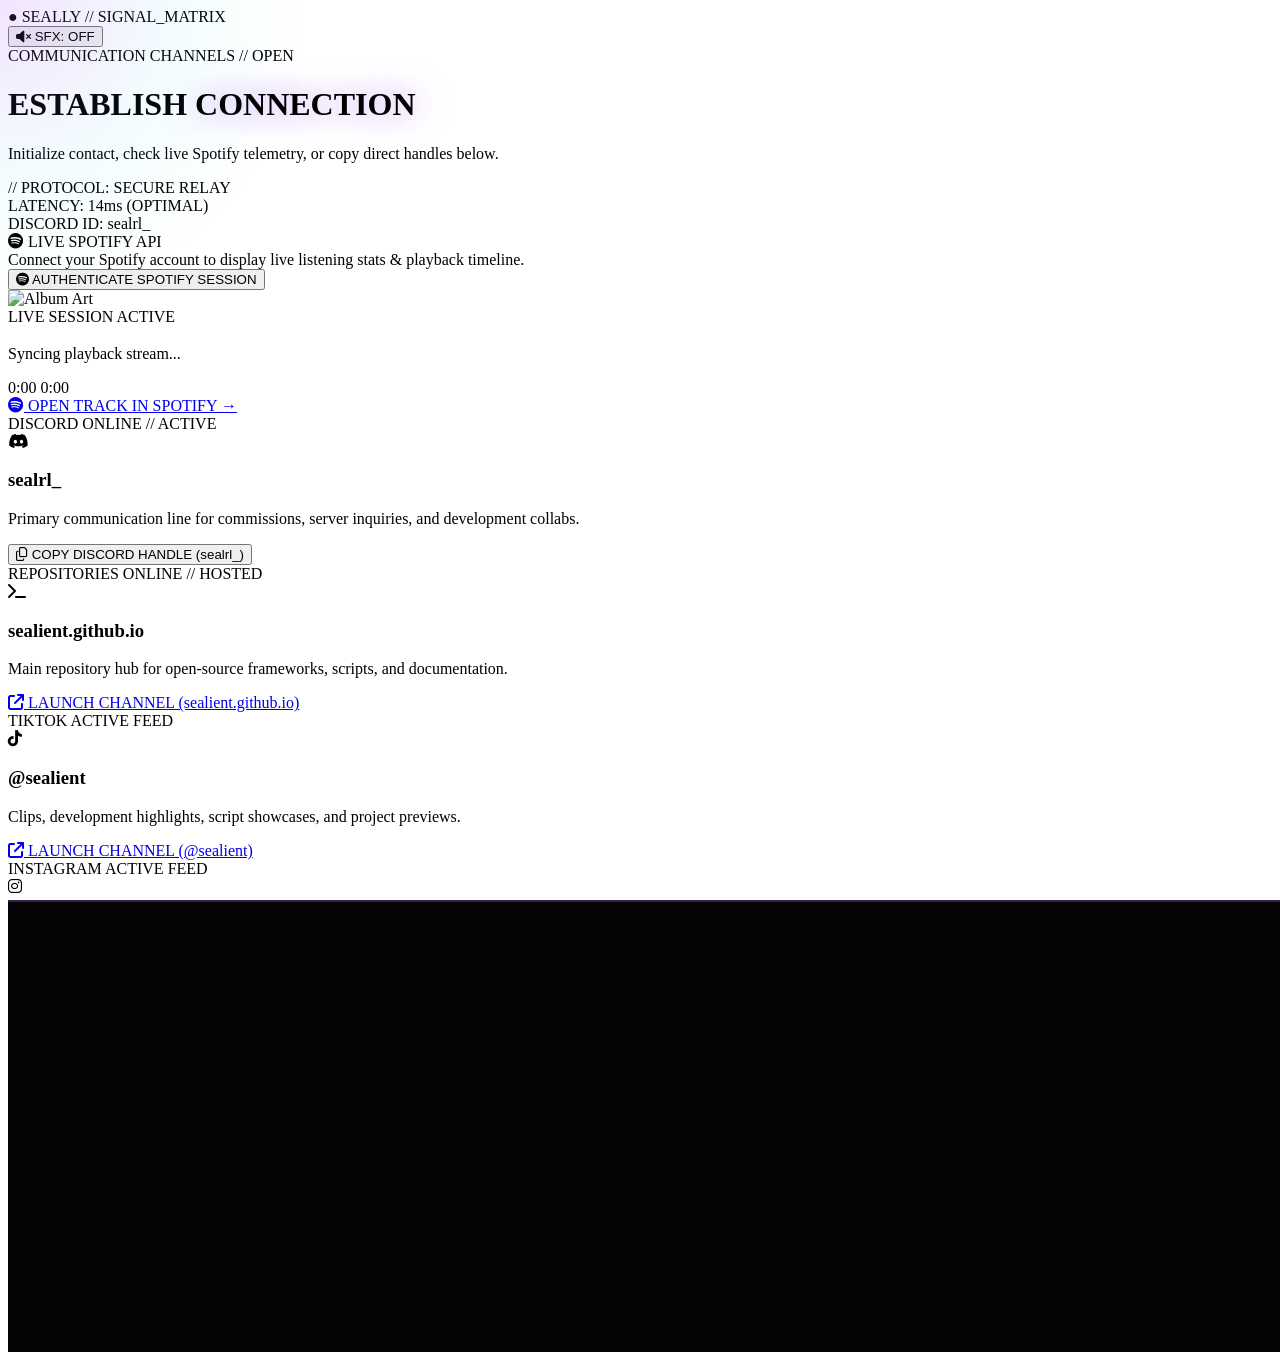
==== connect.html @ 22bb92e8 "Add files via upload" ====
<!DOCTYPE html>
<html lang="en">
<head>
  <meta charset="UTF-8" />
  <meta name="viewport" content="width=device-width, initial-scale=1.0" />
  <title>SEALLY // CONNECT & LIVE SPOTIFY</title>
  
  <!-- Tailwind CSS CDN -->
  <script src="https://cdn.tailwindcss.com"></script>
  <script>
    tailwind.config = {
      theme: {
        extend: {
          colors: {
            accent: {
              DEFAULT: '#a855f7',
              neon: '#c084fc',
              cyan: '#22d3ee',
              dark: '#581c87'
            },
            spotify: '#1db954'
          },
          fontFamily: {
            sans: ['Inter', 'system-ui', 'sans-serif'],
            mono: ['JetBrains Mono', 'Courier New', 'monospace'],
          }
        }
      }
    }
  </script>
  
  <link rel="stylesheet" href="style.css" />
  <link rel="stylesheet" href="https://cdnjs.cloudflare.com/ajax/libs/font-awesome/6.4.0/css/all.min.css" />
  <link href="https://fonts.googleapis.com/css2?family=Inter:wght@300;400;600;900&family=JetBrains+Mono:wght@400;700&display=swap" rel="stylesheet">
</head>
<body class="bg-black text-white font-sans min-h-screen selection:bg-accent selection:text-white flex flex-col justify-between p-6 md:p-16 lg:p-24 overflow-x-hidden relative page-entering">

  <!-- MOUSE-REACTIVE AMBIENT GLOW -->
  <div id="mouse-glow"></div>

  <!-- CINEMATIC SHOCKWAVE FLASH -->
  <div id="shockwave-flash" class="fixed inset-0 pointer-events-none z-50"></div>

  <!-- UNIFIED CENTER-SPLIT CURTAINS & LASER ENGINE -->
  <div id="split-container" class="fixed inset-0 pointer-events-none z-40 flex flex-col overflow-hidden">
    <div class="curtain-half curtain-top-half"></div>
    <div id="center-laser" class="middle-laser-line"></div>
    <div class="curtain-half curtain-bottom-half"></div>
  </div>

  <!-- TOP EDITORIAL HEADER -->
  <header class="w-full max-w-[1600px] mx-auto flex justify-between items-center pb-8 border-b border-neutral-900 text-xs font-mono uppercase tracking-widest relative z-20">
    <div class="flex items-center gap-3">
      <span class="text-accent font-bold animate-pulse">●</span>
      <span class="text-neutral-400">SEALLY // SIGNAL_MATRIX</span>
    </div>

    <!-- AUDIO TOGGLE -->
    <button id="sfx-toggle" class="text-neutral-500 hover:text-accent transition flex items-center gap-2 cursor-pointer bg-neutral-950 px-4 py-2 border border-neutral-900 text-xs">
      <i class="fa-solid fa-volume-xmark" id="sfx-icon"></i>
      <span id="sfx-text">SFX: OFF</span>
    </button>
  </header>

  <!-- MAIN WORKSPACE -->
  <main class="w-full max-w-[1600px] mx-auto my-auto py-12 lg:py-16 relative z-20 space-y-12">

    <!-- PAGE HEADER -->
    <div class="hero-reveal-1 flex flex-col md:flex-row justify-between items-start md:items-end gap-6 pb-8 border-b border-neutral-900">
      <div class="space-y-4 max-w-2xl">
        <div class="inline-flex items-center gap-3 border border-neutral-800 bg-neutral-950/60 text-neutral-400 font-mono text-xs px-4 py-2 uppercase tracking-wider">
          <span class="w-2 h-2 rounded-full bg-accent animate-ping"></span>
          <span>COMMUNICATION CHANNELS // OPEN</span>
        </div>
        <h1 class="text-5xl sm:text-7xl font-black tracking-tighter uppercase">
          ESTABLISH <span class="text-accent glow-heading">CONNECTION</span>
        </h1>
        <p class="text-neutral-400 text-sm sm:text-base font-mono">
          Initialize contact, check live Spotify telemetry, or copy direct handles below.
        </p>
      </div>

      <!-- TERMINAL STATUS READOUT -->
      <div class="bg-neutral-950/80 border border-neutral-900 p-6 backdrop-blur-md space-y-2 font-mono text-xs min-w-[280px]">
        <div class="text-accent uppercase tracking-widest">// PROTOCOL: SECURE RELAY</div>
        <div class="flex justify-between text-neutral-400 py-1 border-b border-neutral-900">
          <span>LATENCY:</span>
          <span class="text-white">14ms (OPTIMAL)</span>
        </div>
        <div class="flex justify-between text-neutral-400 py-1">
          <span>DISCORD ID:</span>
          <span class="text-accent select-all">sealrl_</span>
        </div>
      </div>
    </div>

    <!-- LIVE SPOTIFY API TELEMETRY HUD -->
    <div class="hero-reveal-2 bg-neutral-950/80 border border-neutral-900 p-6 lg:p-8 backdrop-blur-md relative overflow-hidden space-y-6">
      <div class="absolute top-0 right-0 bg-spotify text-black font-mono text-[9px] px-3 py-1 font-bold uppercase tracking-widest flex items-center gap-1.5">
        <i class="fa-brands fa-spotify"></i> LIVE SPOTIFY API
      </div>

      <!-- AUTH REQUIRED STATE (Shown if token is missing) -->
      <div id="spotify-auth-box" class="py-8 text-center space-y-4">
        <div class="text-xs font-mono text-neutral-400 uppercase tracking-widest">Connect your Spotify account to display live listening stats & playback timeline.</div>
        <button onclick="loginWithSpotify()" class="px-6 py-3 bg-spotify text-black font-bold font-mono text-xs uppercase tracking-widest hover:bg-white transition cursor-pointer inline-flex items-center gap-2">
          <i class="fa-brands fa-spotify text-base"></i> AUTHENTICATE SPOTIFY SESSION
        </button>
      </div>

      <!-- PLAYER HUD (Hidden until authenticated and active) -->
      <div id="spotify-player-box" class="grid grid-cols-1 lg:grid-cols-12 gap-8 items-center hidden">
        <div class="lg:col-span-5 flex items-center gap-5">
          <div class="relative w-20 h-20 sm:w-24 sm:h-24 bg-black border border-neutral-800 flex-shrink-0 overflow-hidden">
            <img id="spotify-art" src="" alt="Album Art" class="w-full h-full object-cover filter contrast-110" />
            <div class="absolute inset-0 bg-spotify/10 mix-blend-overlay"></div>
          </div>
          <div class="space-y-1 overflow-hidden">
            <div class="text-[10px] font-mono text-spotify uppercase tracking-widest flex items-center gap-2">
              <span id="spotify-pulse-dot" class="w-1.5 h-1.5 rounded-full bg-spotify animate-pulse"></span>
              <span id="spotify-status-text">LIVE SESSION ACTIVE</span>
            </div>
            <h3 id="spotify-title" class="text-xl sm:text-2xl font-bold uppercase tracking-tight truncate"></h3>
            <p id="spotify-artist" class="text-xs font-mono text-neutral-400 uppercase tracking-wide"></p>
          </div>
        </div>

        <div class="lg:col-span-7 space-y-4 bg-black/60 p-6 border border-neutral-900">
          <div class="h-10 flex items-center justify-center text-center overflow-hidden">
            <p id="spotify-playback-state" class="text-xs sm:text-sm font-mono text-accent uppercase tracking-wider">
              Syncing playback stream...
            </p>
          </div>

          <div class="space-y-1.5 font-mono text-[10px] text-neutral-500">
            <div class="flex justify-between">
              <span id="current-time-label">0:00</span>
              <span id="total-time-label">0:00</span>
            </div>
            <div class="w-full h-1.5 bg-neutral-900 overflow-hidden relative">
              <div id="progress-bar" class="h-full bg-spotify w-0 transition-all duration-300"></div>
            </div>
          </div>

          <div class="pt-2">
            <a id="spotify-listen-link" href="#" target="_blank" class="w-full py-3 bg-neutral-900 border border-neutral-800 text-spotify font-bold font-mono text-xs uppercase tracking-widest text-center block hover:bg-spotify hover:text-black transition duration-300 flex items-center justify-center gap-2">
              <i class="fa-brands fa-spotify"></i>
              <span>OPEN TRACK IN SPOTIFY →</span>
            </a>
          </div>
        </div>
      </div>
    </div>

    <!-- INTERACTIVE SIGNAL MATRIX GRID -->
    <div class="hero-reveal-2 grid grid-cols-1 md:grid-cols-2 gap-6" id="signal-matrix">
      <!-- Injected dynamically via connect-data.js -->
    </div>

  </main>

  <!-- BOTTOM EDITORIAL FOOTER -->
  <footer class="w-full max-w-[1600px] mx-auto pt-8 border-t border-neutral-900 flex flex-col sm:flex-row justify-between items-center gap-4 text-xs font-mono uppercase tracking-widest relative z-20 text-neutral-500">
    <div>© 2026 SEALLY. ALL RIGHTS RESERVED.</div>
    <div class="flex items-center gap-8 font-bold">
      <a href="index.html" class="portal-link editorial-link text-accent uppercase">Index</a>
      <a href="projects.html" class="portal-link editorial-link hover:text-white transition uppercase">Projects</a>
      <a href="roblox.html" class="portal-link editorial-link hover:text-white transition uppercase">Roblox</a>
      <a href="minecraft.html" class="portal-link editorial-link hover:text-white transition uppercase">Minecraft</a>
      <a href="drawings.html" class="portal-link editorial-link hover:text-white transition uppercase">Drawings</a>
      <a href="connect.html" class="portal-link editorial-link text-white uppercase">Connect</a>
    </div>
  </footer>

  <!-- LOAD DATA FIRST, THEN LOGIC -->
  <script src="connect-data.js"></script>
  <script src="script.js"></script>
  <script>
    const clientId = 'ddbd4ee6171a4a91a42bd8f85a821d00';
    const redirectUri = window.location.origin + window.location.pathname; // Dynamically matches current page (supports local/GitHub pages callback)
    const scopes = ['user-read-currently-playing', 'user-read-playback-state'];

    document.addEventListener('DOMContentLoaded', async () => {
      // 1. Render Social Signal Matrix
      const matrix = document.getElementById('signal-matrix');
      if (matrix && typeof socialChannelsData !== 'undefined') {
        socialChannelsData.forEach((channel) => {
          const card = document.createElement('div');
          card.className = "bg-neutral-950/60 border border-neutral-900 hover:border-accent p-8 backdrop-blur-md space-y-6 transition duration-500 group relative overflow-hidden flex flex-col justify-between";
          
          let actionHTML = "";
          if (channel.type === "copy") {
            actionHTML = `
              <button onclick="copyToClipboard('${channel.value}', this)" class="w-full py-4 bg-neutral-900 border border-neutral-800 text-white font-bold font-mono text-xs uppercase tracking-widest text-center cursor-pointer hover:border-accent hover:text-accent transition duration-300 flex items-center justify-center gap-2">
                <i class="fa-regular fa-copy"></i>
                <span class="btn-label">COPY DISCORD HANDLE (${channel.handle})</span>
              </button>
            `;
          } else {
            actionHTML = `
              <a href="${channel.value}" target="_blank" class="w-full py-4 bg-neutral-900 border border-neutral-800 text-white font-bold font-mono text-xs uppercase tracking-widest text-center block hover:border-accent hover:text-accent transition duration-300 flex items-center justify-center gap-2">
                <i class="fa-solid fa-arrow-up-right-from-square"></i>
                <span>LAUNCH CHANNEL (${channel.handle})</span>
              </a>
            `;
          }

          card.innerHTML = `
            <div class="space-y-4">
              <div class="flex justify-between items-center text-xs font-mono">
                <span class="text-neutral-500">${channel.label}</span>
                <span class="text-accent animate-pulse">${channel.status}</span>
              </div>
              <div class="flex items-center gap-4">
                <div class="w-12 h-12 bg-black border border-neutral-800 flex items-center justify-center text-accent text-xl group-hover:scale-110 transition duration-300">
                  <i class="${channel.icon}"></i>
                </div>
                <div>
                  <h3 class="text-2xl font-black uppercase tracking-tight">${channel.handle}</h3>
                </div>
              </div>
              <p class="text-neutral-400 text-xs font-mono leading-relaxed border-l border-neutral-800 pl-4">
                ${channel.desc}
              </p>
            </div>
            <div class="pt-4">
              ${actionHTML}
            </div>
          `;
          matrix.appendChild(card);
        });
      }

      // 2. Handle Spotify PKCE OAuth Callback Code Exchange
      const params = new URLSearchParams(window.location.search);
      const code = params.get('code');

      if (code) {
        const codeVerifier = localStorage.getItem('spotify_code_verifier');
        if (codeVerifier) {
          try {
            const tokenResponse = await fetch('https://accounts.spotify.com/api/token', {
              method: 'POST',
              headers: { 'Content-Type': 'application/x-www-form-urlencoded' },
              body: new URLSearchParams({
                client_id: clientId,
                grant_type: 'authorization_code',
                code: code,
                redirect_uri: redirectUri,
                code_verifier: codeVerifier,
              }),
            });
            const data = await tokenResponse.json();
            if (data.access_token) {
              localStorage.setItem('spotify_access_token', data.access_token);
              if (data.refresh_token) localStorage.setItem('spotify_refresh_token', data.refresh_token);
              window.history.replaceState({}, document.title, window.location.pathname); // Clean URL
            }
          } catch (err) {
            console.error('Spotify token exchange failed:', err);
          }
        }
      }

      // 3. Initialize Live Spotify Polling if Token Exists
      const accessToken = localStorage.getItem('spotify_access_token');
      if (accessToken) {
        document.getElementById('spotify-auth-box').classList.add('hidden');
        document.getElementById('spotify-player-box').classList.remove('hidden');
        fetchCurrentlyPlaying(accessToken);
        setInterval(() => fetchCurrentlyPlaying(accessToken), 5000); // Poll every 5s
      }
    });

    // PKCE Helper Functions
    function generateRandomString(length) {
      let text = '';
      const possible = 'ABCDEFGHIJKLMNOPQRSTUVWXYZabcdefghijklmnopqrstuvwxyz0123456789';
      for (let i = 0; i < length; i++) {
        text += possible.charAt(Math.floor(Math.random() * possible.length));
      }
      return text;
    }

    async function generateCodeChallenge(codeVerifier) {
      const encoder = new TextEncoder();
      const data = encoder.encode(codeVerifier);
      const digest = await window.crypto.subtle.digest('SHA-256', data);
      return btoa(String.fromCharCode.apply(null, [...new Uint8Array(digest)]))
        .replace(/\+/g, '-')
        .replace(/\//g, '_')
        .replace(/=+$/, '');
    }

    async function loginWithSpotify() {
      const codeVerifier = generateRandomString(64);
      const codeChallenge = await generateCodeChallenge(codeVerifier);
      localStorage.setItem('spotify_code_verifier', codeVerifier);

      const authUrl = new URL('https://accounts.spotify.com/authorize');
      authUrl.searchParams.append('client_id', clientId);
      authUrl.searchParams.append('response_type', 'code');
      authUrl.searchParams.append('redirect_uri', redirectUri);
      authUrl.searchParams.append('code_challenge_method', 'S256');
      authUrl.searchParams.append('code_challenge', codeChallenge);
      authUrl.searchParams.append('scope', scopes.join(' '));

      window.location.href = authUrl.toString();
    }

    // Fetch Currently Playing Track from Spotify API
    async function fetchCurrentlyPlaying(token) {
      try {
        const response = await fetch('https://api.spotify.com/v1/me/player/currently-playing', {
          headers: { Authorization: `Bearer ${token}` }
        });

        if (response.status === 204 || response.status > 400) {
          document.getElementById('spotify-title').textContent = "NO ACTIVE PLAYBACK";
          document.getElementById('spotify-artist').textContent = "Open Spotify to broadcast telemetry";
          document.getElementById('spotify-playback-state').textContent = "PAUSED / IDLE";
          document.getElementById('progress-bar').style.width = '0%';
          return;
        }

        const data = await response.json();
        if (!data.item) return;

        const track = data.item;
        document.getElementById('spotify-art').src = track.album.images[0]?.url || '';
        document.getElementById('spotify-title').textContent = track.name;
        document.getElementById('spotify-artist').textContent = track.artists.map(a => a.name).join(', ');
        document.getElementById('spotify-listen-link').href = track.external_urls.spotify;

        const progressMs = data.progress_ms;
        const durationMs = track.duration_ms;
        const isPlaying = data.is_playing;

        function formatTime(ms) {
          const totalSeconds = Math.floor(ms / 1000);
          const mins = Math.floor(totalSeconds / 60);
          const secs = totalSeconds % 60;
          return `${mins}:${secs < 10 ? '0' : ''}${secs}`;
        }

        document.getElementById('current-time-label').textContent = formatTime(progressMs);
        document.getElementById('total-time-label').textContent = formatTime(durationMs);
        document.getElementById('progress-bar').style.width = `${(progressMs / durationMs) * 100}%`;
        document.getElementById('spotify-playback-state').textContent = isPlaying ? "STREAMING LIVE AUDIO..." : "PLAYBACK PAUSED";

      } catch (err) {
        console.error('Error fetching Spotify playback:', err);
      }
    }

    function copyToClipboard(text, btnElement) {
      navigator.clipboard.writeText(text);
      const labelSpan = btnElement.querySelector('.btn-label');
      const originalText = labelSpan.textContent;
      
      labelSpan.textContent = "COPIED DISCORD HANDLE!";
      btnElement.classList.add('border-accent', 'text-accent');
      
      setTimeout(() => {
        labelSpan.textContent = originalText;
        btnElement.classList.remove('border-accent', 'text-accent');
      }, 2000);
    }
  </script>
</body>
</html>
---- style.css ----
::-webkit-scrollbar {
  width: 5px;
}
::-webkit-scrollbar-track {
  background: #000;
}
::-webkit-scrollbar-thumb {
  background: #171717;
}
::-webkit-scrollbar-thumb:hover {
  background: #a855f7;
}

/* Mouse-Reactive Ambient Background Glow */
#mouse-glow {
  position: fixed;
  width: 600px;
  height: 600px;
  background: radial-gradient(circle, rgba(168, 85, 247, 0.15) 0%, rgba(34, 211, 238, 0.05) 40%, transparent 70%);
  border-radius: 50%;
  pointer-events: none;
  transform: translate(-50%, -50%);
  z-index: 1;
  transition: opacity 0.3s ease;
}

/* Shockwave Flash Overlay */
#shockwave-flash {
  background: radial-gradient(circle at center, rgba(255, 255, 255, 0.9) 0%, rgba(168, 85, 247, 0.3) 40%, transparent 80%);
  opacity: 0;
  pointer-events: none;
  z-index: 65;
}

body.flash-active #shockwave-flash {
  animation: flashPulse 0.4s ease-out;
}

@keyframes flashPulse {
  0% { opacity: 1; transform: scale(0.5); }
  50% { opacity: 0.8; transform: scale(1.2); }
  100% { opacity: 0; transform: scale(1.8); }
}

/* High-End Bespoke Glowing Heading */
.glow-heading {
  text-shadow: 0 0 30px rgba(168, 85, 247, 0.6), 
               0 0 60px rgba(168, 85, 247, 0.3), 
               0 0 120px rgba(34, 211, 238, 0.2);
}

/* Editorial Hover Glow */
.editorial-row {
  transition: border-color 0.3s cubic-bezier(0.16, 1, 0.3, 1), 
              background-color 0.3s ease, 
              transform 0.3s cubic-bezier(0.16, 1, 0.3, 1);
}

.editorial-row:hover {
  border-color: #a855f7;
  background-color: rgba(20, 8, 35, 0.8);
  transform: translateX(8px);
}

/* 
  CINEMATIC STAGGERED HERO REVEAL 
*/
body.page-entering .hero-reveal-1,
body.page-entering .hero-reveal-2,
body.page-entering .hero-reveal-3,
body.page-entering header,
body.page-entering footer {
  opacity: 0;
  transform: translateY(25px);
  filter: blur(10px);
}

body.page-loaded .hero-reveal-1 {
  opacity: 1; transform: translateY(0); filter: blur(0);
  transition: opacity 0.6s cubic-bezier(0.16, 1, 0.3, 1) 0.2s, transform 0.6s cubic-bezier(0.16, 1, 0.3, 1) 0.2s, filter 0.6s ease 0.2s;
}

body.page-loaded .hero-reveal-2 {
  opacity: 1; transform: translateY(0); filter: blur(0);
  transition: opacity 0.7s cubic-bezier(0.16, 1, 0.3, 1) 0.35s, transform 0.7s cubic-bezier(0.16, 1, 0.3, 1) 0.35s, filter 0.7s ease 0.35s;
}

body.page-loaded .hero-reveal-3 {
  opacity: 1; transform: translateY(0); filter: blur(0);
  transition: opacity 0.8s cubic-bezier(0.16, 1, 0.3, 1) 0.5s, transform 0.8s cubic-bezier(0.16, 1, 0.3, 1) 0.5s, filter 0.8s ease 0.5s;
}

body.page-loaded header,
body.page-loaded footer {
  opacity: 1; transform: translateY(0); filter: blur(0);
  transition: opacity 0.8s ease 0.4s, transform 0.8s ease 0.4s, filter 0.8s ease 0.4s;
}

/* 
  UNIFIED CENTER-SPLIT CURTAINS & LASER LINE ENGINE 
*/
.curtain-half {
  position: absolute;
  width: 100%;
  height: 50%;
  background: #050505;
  z-index: 45;
  will-change: transform;
}

.curtain-top-half {
  top: 0;
  border-bottom: 2px solid rgba(168, 85, 247, 0.3);
  transform: translateY(0);
}

.curtain-bottom-half {
  bottom: 0;
  border-top: 2px solid rgba(168, 85, 247, 0.3);
  transform: translateY(0);
}

.middle-laser-line {
  position: absolute;
  top: 50%;
  left: 0;
  width: 0%;
  height: 4px;
  background: #ffffff;
  box-shadow: 0 0 30px #ffffff, 0 0 70px #a855f7, 0 0 140px #22d3ee;
  transform: translateY(-50%);
  z-index: 60;
  will-change: width;
}

body.page-loaded .middle-laser-line {
  width: 0%;
  transition: width 0.3s cubic-bezier(0.77, 0, 0.175, 1);
}

body.page-loaded .curtain-top-half {
  transform: translateY(-100%);
  transition: transform 0.6s cubic-bezier(0.77, 0, 0.175, 1) 0.1s;
}

body.page-loaded .curtain-bottom-half {
  transform: translateY(100%);
  transition: transform 0.6s cubic-bezier(0.77, 0, 0.175, 1) 0.1s;
}

/* EXIT TRANSITION */
body.curtain-active header,
body.curtain-active main,
body.curtain-active footer {
  opacity: 0;
  transform: scale(1.04) skewX(-2deg);
  filter: blur(12px);
  transition: opacity 0.3s ease, transform 0.3s ease;
}

body.curtain-active {
  animation: glitchDistortion 0.45s ease;
}

body.curtain-active .middle-laser-line {
  width: 100%;
  transition: width 0.25s cubic-bezier(0.16, 1, 0.3, 1);
}

body.curtain-active .curtain-top-half {
  transform: translateY(0);
  border-bottom-color: #ffffff;
  box-shadow: 0 0 40px #ffffff;
  transition: transform 0.35s cubic-bezier(0.77, 0, 0.175, 1) 0.22s;
}

body.curtain-active .curtain-bottom-half {
  transform: translateY(0);
  border-top-color: #ffffff;
  box-shadow: 0 0 40px #ffffff;
  transition: transform 0.35s cubic-bezier(0.34, 1.56, 0.64, 1) 0.22s;
}

@keyframes glitchDistortion {
  0% { transform: translate(0, 0); filter: hue-rotate(0deg); }
  25% { transform: translate(-6px, 4px); filter: hue-rotate(90deg) contrast(200%); }
  50% { transform: translate(6px, -4px); filter: hue-rotate(-90deg) contrast(200%); }
  75% { transform: translate(-3px, -2px); filter: brightness(2); }
  100% { transform: translate(0, 0); filter: hue-rotate(0deg); }
}

@media (max-width: 1024px) {
  body {
    padding: 1.5rem;
  }
}
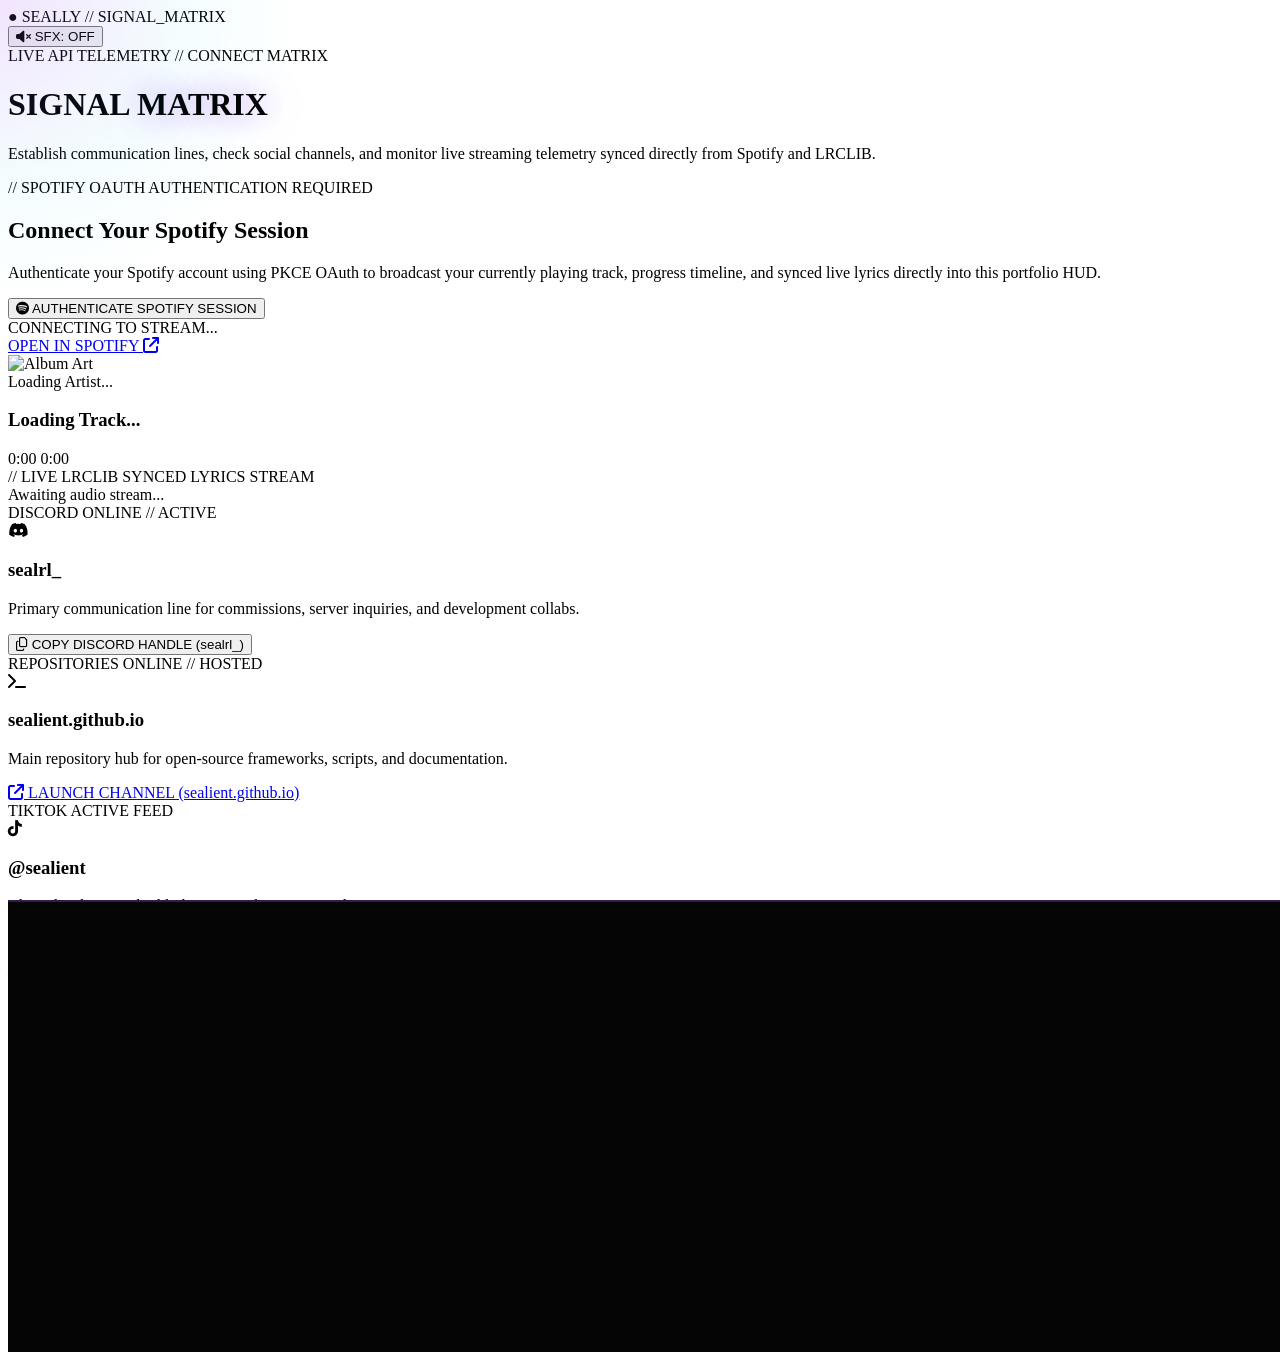
==== commit 6fcc5cd1: "Add files via upload" ====
--- a/connect.html
+++ b/connect.html
@@ -3,7 +3,7 @@
 <head>
   <meta charset="UTF-8" />
   <meta name="viewport" content="width=device-width, initial-scale=1.0" />
-  <title>SEALLY // CONNECT & LIVE SPOTIFY</title>
+  <title>SEALLY // SIGNAL MATRIX & SPOTIFY TELEMETRY</title>
   
   <!-- Tailwind CSS CDN -->
   <script src="https://cdn.tailwindcss.com"></script>
@@ -32,6 +32,19 @@
   <link rel="stylesheet" href="style.css" />
   <link rel="stylesheet" href="https://cdnjs.cloudflare.com/ajax/libs/font-awesome/6.4.0/css/all.min.css" />
   <link href="https://fonts.googleapis.com/css2?family=Inter:wght@300;400;600;900&family=JetBrains+Mono:wght@400;700&display=swap" rel="stylesheet">
+  
+  <style>
+    .scanline {
+      background: linear-gradient(
+        to bottom,
+        rgba(255,255,255,0),
+        rgba(255,255,255,0) 50%,
+        rgba(0, 0, 0, 0.3) 50%,
+        rgba(0, 0, 0, 0.3)
+      );
+      background-size: 100% 4px;
+    }
+  </style>
 </head>
 <body class="bg-black text-white font-sans min-h-screen selection:bg-accent selection:text-white flex flex-col justify-between p-6 md:p-16 lg:p-24 overflow-x-hidden relative page-entering">
 
@@ -51,7 +64,7 @@
   <!-- TOP EDITORIAL HEADER -->
   <header class="w-full max-w-[1600px] mx-auto flex justify-between items-center pb-8 border-b border-neutral-900 text-xs font-mono uppercase tracking-widest relative z-20">
     <div class="flex items-center gap-3">
-      <span class="text-accent font-bold animate-pulse">●</span>
+      <span class="text-spotify font-bold animate-pulse">●</span>
       <span class="text-neutral-400">SEALLY // SIGNAL_MATRIX</span>
     </div>
 
@@ -63,98 +76,96 @@
   </header>
 
   <!-- MAIN WORKSPACE -->
-  <main class="w-full max-w-[1600px] mx-auto my-auto py-12 lg:py-16 relative z-20 space-y-12">
+  <main class="w-full max-w-[1600px] mx-auto my-auto py-12 lg:py-16 relative z-20 space-y-16">
 
     <!-- PAGE HEADER -->
-    <div class="hero-reveal-1 flex flex-col md:flex-row justify-between items-start md:items-end gap-6 pb-8 border-b border-neutral-900">
-      <div class="space-y-4 max-w-2xl">
+    <div class="hero-reveal-1 flex flex-col lg:flex-row justify-between items-start lg:items-end gap-6 pb-8 border-b border-neutral-900">
+      <div class="space-y-4 max-w-3xl">
         <div class="inline-flex items-center gap-3 border border-neutral-800 bg-neutral-950/60 text-neutral-400 font-mono text-xs px-4 py-2 uppercase tracking-wider">
-          <span class="w-2 h-2 rounded-full bg-accent animate-ping"></span>
-          <span>COMMUNICATION CHANNELS // OPEN</span>
+          <span class="w-2 h-2 rounded-full bg-spotify animate-ping"></span>
+          <span>LIVE API TELEMETRY // CONNECT MATRIX</span>
         </div>
         <h1 class="text-5xl sm:text-7xl font-black tracking-tighter uppercase">
-          ESTABLISH <span class="text-accent glow-heading">CONNECTION</span>
+          SIGNAL <span class="text-spotify glow-heading">MATRIX</span>
         </h1>
         <p class="text-neutral-400 text-sm sm:text-base font-mono">
-          Initialize contact, check live Spotify telemetry, or copy direct handles below.
+          Establish communication lines, check social channels, and monitor live streaming telemetry synced directly from Spotify and LRCLIB.
         </p>
       </div>
-
-      <!-- TERMINAL STATUS READOUT -->
-      <div class="bg-neutral-950/80 border border-neutral-900 p-6 backdrop-blur-md space-y-2 font-mono text-xs min-w-[280px]">
-        <div class="text-accent uppercase tracking-widest">// PROTOCOL: SECURE RELAY</div>
-        <div class="flex justify-between text-neutral-400 py-1 border-b border-neutral-900">
-          <span>LATENCY:</span>
-          <span class="text-white">14ms (OPTIMAL)</span>
-        </div>
-        <div class="flex justify-between text-neutral-400 py-1">
-          <span>DISCORD ID:</span>
-          <span class="text-accent select-all">sealrl_</span>
-        </div>
-      </div>
     </div>
 
-    <!-- LIVE SPOTIFY API TELEMETRY HUD -->
-    <div class="hero-reveal-2 bg-neutral-950/80 border border-neutral-900 p-6 lg:p-8 backdrop-blur-md relative overflow-hidden space-y-6">
-      <div class="absolute top-0 right-0 bg-spotify text-black font-mono text-[9px] px-3 py-1 font-bold uppercase tracking-widest flex items-center gap-1.5">
-        <i class="fa-brands fa-spotify"></i> LIVE SPOTIFY API
-      </div>
-
-      <!-- AUTH REQUIRED STATE (Shown if token is missing) -->
-      <div id="spotify-auth-box" class="py-8 text-center space-y-4">
-        <div class="text-xs font-mono text-neutral-400 uppercase tracking-widest">Connect your Spotify account to display live listening stats & playback timeline.</div>
-        <button onclick="loginWithSpotify()" class="px-6 py-3 bg-spotify text-black font-bold font-mono text-xs uppercase tracking-widest hover:bg-white transition cursor-pointer inline-flex items-center gap-2">
-          <i class="fa-brands fa-spotify text-base"></i> AUTHENTICATE SPOTIFY SESSION
+    <!-- SPOTIFY TELEMETRY HUD SECTION -->
+    <div class="hero-reveal-2 bg-neutral-950/80 border border-neutral-900 p-8 lg:p-12 backdrop-blur-xl relative overflow-hidden">
+      <div class="absolute inset-0 scanline pointer-events-none opacity-20"></div>
+
+      <!-- AUTHENTICATION STATE (SHOWN IF NO TOKEN) -->
+      <div id="spotify-auth-box" class="space-y-6 text-center py-8">
+        <div class="text-xs font-mono text-spotify uppercase tracking-widest">// SPOTIFY OAUTH AUTHENTICATION REQUIRED</div>
+        <h2 class="text-3xl font-black uppercase">Connect Your Spotify Session</h2>
+        <p class="text-neutral-400 font-mono text-xs max-w-lg mx-auto">
+          Authenticate your Spotify account using PKCE OAuth to broadcast your currently playing track, progress timeline, and synced live lyrics directly into this portfolio HUD.
+        </p>
+        <button onclick="loginWithSpotify()" class="px-8 py-4 bg-spotify text-black font-black font-mono text-xs uppercase tracking-widest hover:bg-emerald-400 transition cursor-pointer inline-flex items-center gap-3">
+          <i class="fa-brands fa-spotify text-lg"></i>
+          <span>AUTHENTICATE SPOTIFY SESSION</span>
         </button>
       </div>
 
-      <!-- PLAYER HUD (Hidden until authenticated and active) -->
-      <div id="spotify-player-box" class="grid grid-cols-1 lg:grid-cols-12 gap-8 items-center hidden">
-        <div class="lg:col-span-5 flex items-center gap-5">
-          <div class="relative w-20 h-20 sm:w-24 sm:h-24 bg-black border border-neutral-800 flex-shrink-0 overflow-hidden">
-            <img id="spotify-art" src="" alt="Album Art" class="w-full h-full object-cover filter contrast-110" />
-            <div class="absolute inset-0 bg-spotify/10 mix-blend-overlay"></div>
+      <!-- LIVE PLAYER STATE (SHOWN AFTER AUTHENTICATION) -->
+      <div id="spotify-player-box" class="hidden space-y-8">
+        <div class="flex items-center justify-between border-b border-neutral-900 pb-4 font-mono text-xs">
+          <div class="flex items-center gap-3">
+            <span class="w-2 h-2 rounded-full bg-spotify animate-ping"></span>
+            <span id="spotify-playback-state" class="text-spotify font-bold uppercase">CONNECTING TO STREAM...</span>
           </div>
-          <div class="space-y-1 overflow-hidden">
-            <div class="text-[10px] font-mono text-spotify uppercase tracking-widest flex items-center gap-2">
-              <span id="spotify-pulse-dot" class="w-1.5 h-1.5 rounded-full bg-spotify animate-pulse"></span>
-              <span id="spotify-status-text">LIVE SESSION ACTIVE</span>
+          <a id="spotify-listen-link" href="#" target="_blank" class="text-neutral-400 hover:text-white transition flex items-center gap-2">
+            <span>OPEN IN SPOTIFY</span>
+            <i class="fa-solid fa-arrow-up-right-from-square"></i>
+          </a>
+        </div>
+
+        <!-- TRACK INFO & ALBUM ART -->
+        <div class="grid grid-cols-1 lg:grid-cols-12 gap-8 items-center">
+          <div class="lg:col-span-3">
+            <div class="w-48 h-48 bg-neutral-900 border border-neutral-800 mx-auto overflow-hidden relative group">
+              <img id="spotify-art" src="" alt="Album Art" class="w-full h-full object-cover group-hover:scale-105 transition duration-500" />
             </div>
-            <h3 id="spotify-title" class="text-xl sm:text-2xl font-bold uppercase tracking-tight truncate"></h3>
-            <p id="spotify-artist" class="text-xs font-mono text-neutral-400 uppercase tracking-wide"></p>
+          </div>
+          <div class="lg:col-span-9 space-y-4">
+            <div>
+              <div id="spotify-artist" class="text-xs font-mono text-spotify uppercase tracking-widest mb-1">Loading Artist...</div>
+              <h3 id="spotify-title" class="text-3xl sm:text-5xl font-black uppercase tracking-tight text-white">Loading Track...</h3>
+            </div>
+
+            <!-- PROGRESS TIMELINE -->
+            <div class="space-y-2 font-mono text-xs">
+              <div class="flex justify-between text-neutral-500">
+                <span id="current-time-label">0:00</span>
+                <span id="total-time-label">0:00</span>
+              </div>
+              <div class="w-full h-1.5 bg-neutral-900 overflow-hidden rounded-full">
+                <div id="progress-bar" class="h-full bg-spotify w-0 transition-all duration-300"></div>
+              </div>
+            </div>
           </div>
         </div>
 
-        <div class="lg:col-span-7 space-y-4 bg-black/60 p-6 border border-neutral-900">
-          <div class="h-10 flex items-center justify-center text-center overflow-hidden">
-            <p id="spotify-playback-state" class="text-xs sm:text-sm font-mono text-accent uppercase tracking-wider">
-              Syncing playback stream...
-            </p>
+        <!-- LIVE LRCLIB SYNCED LYRICS TERMINAL -->
+        <div class="p-6 bg-black/80 border border-neutral-900 text-center space-y-2 font-mono relative">
+          <div class="text-[10px] text-spotify uppercase tracking-widest">// LIVE LRCLIB SYNCED LYRICS STREAM</div>
+          <div id="live-lyric-container" class="text-lg sm:text-2xl font-black tracking-tight text-white transition-all duration-300 py-2">
+            Awaiting audio stream...
           </div>
-
-          <div class="space-y-1.5 font-mono text-[10px] text-neutral-500">
-            <div class="flex justify-between">
-              <span id="current-time-label">0:00</span>
-              <span id="total-time-label">0:00</span>
-            </div>
-            <div class="w-full h-1.5 bg-neutral-900 overflow-hidden relative">
-              <div id="progress-bar" class="h-full bg-spotify w-0 transition-all duration-300"></div>
-            </div>
-          </div>
-
-          <div class="pt-2">
-            <a id="spotify-listen-link" href="#" target="_blank" class="w-full py-3 bg-neutral-900 border border-neutral-800 text-spotify font-bold font-mono text-xs uppercase tracking-widest text-center block hover:bg-spotify hover:text-black transition duration-300 flex items-center justify-center gap-2">
-              <i class="fa-brands fa-spotify"></i>
-              <span>OPEN TRACK IN SPOTIFY →</span>
-            </a>
+          <div id="next-lyric-container" class="text-xs text-neutral-500 uppercase">
+            <!-- Next lyric preview -->
           </div>
         </div>
       </div>
     </div>
 
-    <!-- INTERACTIVE SIGNAL MATRIX GRID -->
-    <div class="hero-reveal-2 grid grid-cols-1 md:grid-cols-2 gap-6" id="signal-matrix">
-      <!-- Injected dynamically via connect-data.js -->
+    <!-- SOCIAL SIGNAL MATRIX GRID -->
+    <div id="signal-matrix" class="hero-reveal-3 grid grid-cols-1 md:grid-cols-2 lg:grid-cols-3 gap-6">
+      <!-- Injected via connect-data.js -->
     </div>
 
   </main>
@@ -165,9 +176,8 @@
     <div class="flex items-center gap-8 font-bold">
       <a href="index.html" class="portal-link editorial-link text-accent uppercase">Index</a>
       <a href="projects.html" class="portal-link editorial-link hover:text-white transition uppercase">Projects</a>
-      <a href="roblox.html" class="portal-link editorial-link hover:text-white transition uppercase">Roblox</a>
       <a href="minecraft.html" class="portal-link editorial-link hover:text-white transition uppercase">Minecraft</a>
-      <a href="drawings.html" class="portal-link editorial-link hover:text-white transition uppercase">Drawings</a>
+      <a href="about.html" class="portal-link editorial-link hover:text-white transition uppercase">About</a>
       <a href="connect.html" class="portal-link editorial-link text-white uppercase">Connect</a>
     </div>
   </footer>
@@ -179,6 +189,9 @@
     const clientId = 'ddbd4ee6171a4a91a42bd8f85a821d00';
     const redirectUri = window.location.origin + window.location.pathname; // Dynamically matches current page (supports local/GitHub pages callback)
     const scopes = ['user-read-currently-playing', 'user-read-playback-state'];
+
+    let currentSyncedLyrics = [];
+    let lastFetchedTrackId = null;
 
     document.addEventListener('DOMContentLoaded', async () => {
       // 1. Render Social Signal Matrix
@@ -308,7 +321,7 @@
       window.location.href = authUrl.toString();
     }
 
-    // Fetch Currently Playing Track from Spotify API
+    // Fetch Currently Playing Track from Spotify API & Sync Lyrics from LRCLIB
     async function fetchCurrentlyPlaying(token) {
       try {
         const response = await fetch('https://api.spotify.com/v1/me/player/currently-playing', {
@@ -320,6 +333,8 @@
           document.getElementById('spotify-artist').textContent = "Open Spotify to broadcast telemetry";
           document.getElementById('spotify-playback-state').textContent = "PAUSED / IDLE";
           document.getElementById('progress-bar').style.width = '0%';
+          const lyricEl = document.getElementById('live-lyric-container');
+          if (lyricEl) lyricEl.textContent = "Awaiting audio stream...";
           return;
         }
 
@@ -336,6 +351,15 @@
         const durationMs = track.duration_ms;
         const isPlaying = data.is_playing;
 
+        // Check if track changed to fetch new lyrics
+        if (track.id !== lastFetchedTrackId) {
+          lastFetchedTrackId = track.id;
+          await fetchLyrics(track.name, track.artists[0].name, durationMs);
+        }
+
+        // Update Lyric display based on current progress
+        updateLyricDisplay(progressMs);
+
         function formatTime(ms) {
           const totalSeconds = Math.floor(ms / 1000);
           const mins = Math.floor(totalSeconds / 60);
@@ -346,13 +370,97 @@
         document.getElementById('current-time-label').textContent = formatTime(progressMs);
         document.getElementById('total-time-label').textContent = formatTime(durationMs);
         document.getElementById('progress-bar').style.width = `${(progressMs / durationMs) * 100}%`;
-        document.getElementById('spotify-playback-state').textContent = isPlaying ? "STREAMING LIVE AUDIO..." : "PLAYBACK PAUSED";
+        document.getElementById('spotify-playback-state').textContent = isPlaying ? `STREAMING LIVE: ${track.name.toUpperCase()}` : "PLAYBACK PAUSED";
 
       } catch (err) {
         console.error('Error fetching Spotify playback:', err);
       }
     }
 
+    // LRCLIB Integration for Synchronized Web Lyrics
+    async function fetchLyrics(title, artist, durationMs) {
+      try {
+        currentSyncedLyrics = [];
+        const response = await fetch(`https://lrclib.net/api/get?track_name=${encodeURIComponent(title)}&artist_name=${encodeURIComponent(artist)}&duration=${Math.floor(durationMs / 1000)}`);
+        
+        if (response.ok) {
+          const data = await response.json();
+          if (data && data.syncedLyrics) {
+            currentSyncedLyrics = parseLrc(data.syncedLyrics);
+            return;
+          }
+        }
+
+        // Fallback search if exact match fails
+        const searchRes = await fetch(`https://lrclib.net/api/search?track_name=${encodeURIComponent(title)}&artist_name=${encodeURIComponent(artist)}`);
+        if (searchRes.ok) {
+          const candidates = await searchRes.json();
+          if (Array.isArray(candidates) && candidates.length > 0) {
+            for (const candidate of candidates) {
+              if (candidate.syncedLyrics) {
+                currentSyncedLyrics = parseLrc(candidate.syncedLyrics);
+                return;
+              }
+            }
+          }
+        }
+      } catch (err) {
+        console.error('Failed to fetch synchronized lyrics:', err);
+      }
+    }
+
+    function parseLrc(lrcText) {
+      const parsed = [];
+      const lines = lrcText.split('\n');
+      const timeRegex = /\[(\d+):(\d{1,2}(?:\.\d{1,3})?)\]/;
+
+      for (const line of lines) {
+        const match = timeRegex.exec(line);
+        if (match) {
+          const minutes = parseInt(match[1], 10);
+          const seconds = parseFloat(match[2]);
+          const timestampMs = Math.round((minutes * 60 + seconds) * 1000);
+          const text = line.replace(timeRegex, '').trim();
+          if (text) {
+            parsed.push({ time: timestampMs, text: text });
+          }
+        }
+      }
+      return parsed.sort((a, b) => a.time - b.time);
+    }
+
+    function updateLyricDisplay(progressMs) {
+      const lyricEl = document.getElementById('live-lyric-container');
+      const nextLyricEl = document.getElementById('next-lyric-container');
+      
+      if (!lyricEl) return;
+
+      if (!currentSyncedLyrics.length) {
+        lyricEl.textContent = "Synced lyrics unavailable";
+        if (nextLyricEl) nextLyricEl.textContent = "";
+        return;
+      }
+
+      let activeIndex = -1;
+      for (let i = 0; i < currentSyncedLyrics.length; i++) {
+        if (progressMs >= currentSyncedLyrics[i].time) {
+          activeIndex = i;
+        } else {
+          break;
+        }
+      }
+
+      if (activeIndex >= 0) {
+        lyricEl.textContent = currentSyncedLyrics[activeIndex].text;
+        if (nextLyricEl) {
+          nextLyricEl.textContent = currentSyncedLyrics[activeIndex + 1] ? currentSyncedLyrics[activeIndex + 1].text : "";
+        }
+      } else {
+        lyricEl.textContent = currentSyncedLyrics[0].text;
+        if (nextLyricEl) nextLyricEl.textContent = currentSyncedLyrics[1] ? currentSyncedLyrics[1].text : "";
+      }
+    }
+    
     function copyToClipboard(text, btnElement) {
       navigator.clipboard.writeText(text);
       const labelSpan = btnElement.querySelector('.btn-label');
